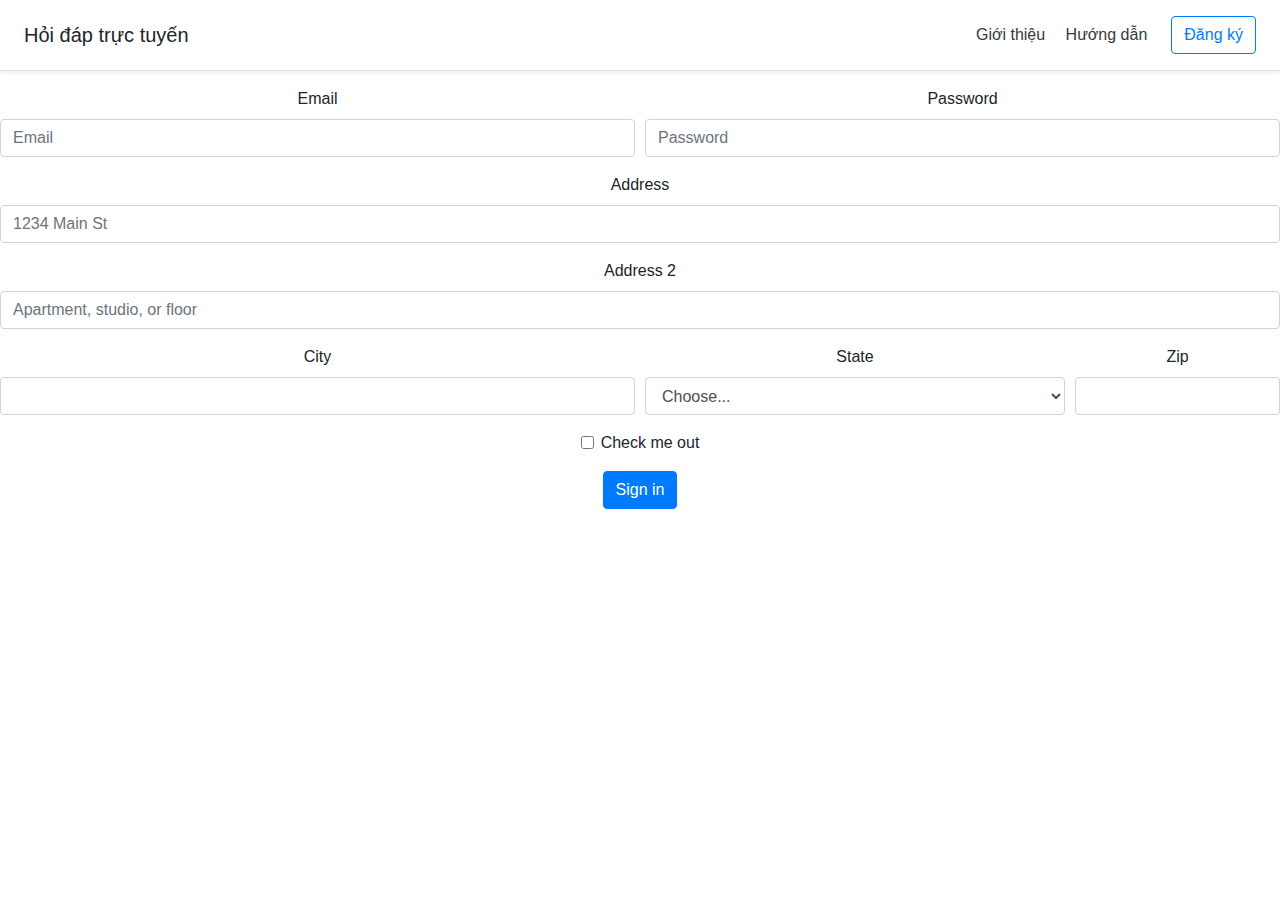
==== DangKy.html @ ba331b5b "First Commit" ====
<!DOCTYPE html>
<html lang="vi">

<head>
	<title> Q&A </title>
	<meta name="description" content="Hỏi đáp trực tuyến" />
	<meta name="keyword" content="q&a,hoi dap" />
	<meta charset="utf-8" />
	<meta name="viewport" content="width=device-width, initial-scale=1, maximum-scale=1, user-scalable=no">
	<link rel="stylesheet" href="normalize.css" />
	<link rel="stylesheet" href="css/bootstrap.min.css" />
	<link rel="stylesheet" href="css/bootstrap-theme.min.css" />
	<link rel="stylesheet" href="score.css" />
	
	<style>
		
    </style>
</head>


<body class="text-center">
	<div class="d-flex flex-column flex-md-row align-items-center p-3 px-md-4 mb-3 bg-white border-bottom shadow-sm">
		<h5 class="my-0 mr-md-auto font-weight-normal">Hỏi đáp trực tuyến</h5>
		<nav class="my-2 my-md-0 mr-md-3">
			<a class="p-2 text-dark" href="#">Giới thiệu</a>
			<a class="p-2 text-dark" href="#">Hướng dẫn</a>
			
		</nav>
	<a class="btn btn-outline-primary" href="#">Đăng ký</a>
	</div>
	
	
    <form>
		  <div class="form-row">
			<div class="form-group col-md-6">
			  <label for="inputEmail4">Email</label>
			  <input type="email" class="form-control" id="inputEmail4" placeholder="Email">
			</div>
			<div class="form-group col-md-6">
			  <label for="inputPassword4">Password</label>
			  <input type="password" class="form-control" id="inputPassword4" placeholder="Password">
			</div>
		  </div>
		  <div class="form-group">
			<label for="inputAddress">Address</label>
			<input type="text" class="form-control" id="inputAddress" placeholder="1234 Main St">
		  </div>
		  <div class="form-group">
			<label for="inputAddress2">Address 2</label>
			<input type="text" class="form-control" id="inputAddress2" placeholder="Apartment, studio, or floor">
		  </div>
		  <div class="form-row">
			<div class="form-group col-md-6">
			  <label for="inputCity">City</label>
			  <input type="text" class="form-control" id="inputCity">
			</div>
			<div class="form-group col-md-4">
			  <label for="inputState">State</label>
			  <select id="inputState" class="form-control">
				<option selected>Choose...</option>
				<option>...</option>
			  </select>
			</div>
			<div class="form-group col-md-2">
			  <label for="inputZip">Zip</label>
			  <input type="text" class="form-control" id="inputZip">
			</div>
		  </div>
		  <div class="form-group">
			<div class="form-check">
			  <input class="form-check-input" type="checkbox" id="gridCheck">
			  <label class="form-check-label" for="gridCheck">
				Check me out
			  </label>
			</div>
		  </div>
		  <button type="submit" class="btn btn-primary">Sign in</button>
	</form>
	<script src="js/jquery-3.3.1.min.js"></script>
	<script src="js/bootstrap.min.js"></script>
</body>

</html>
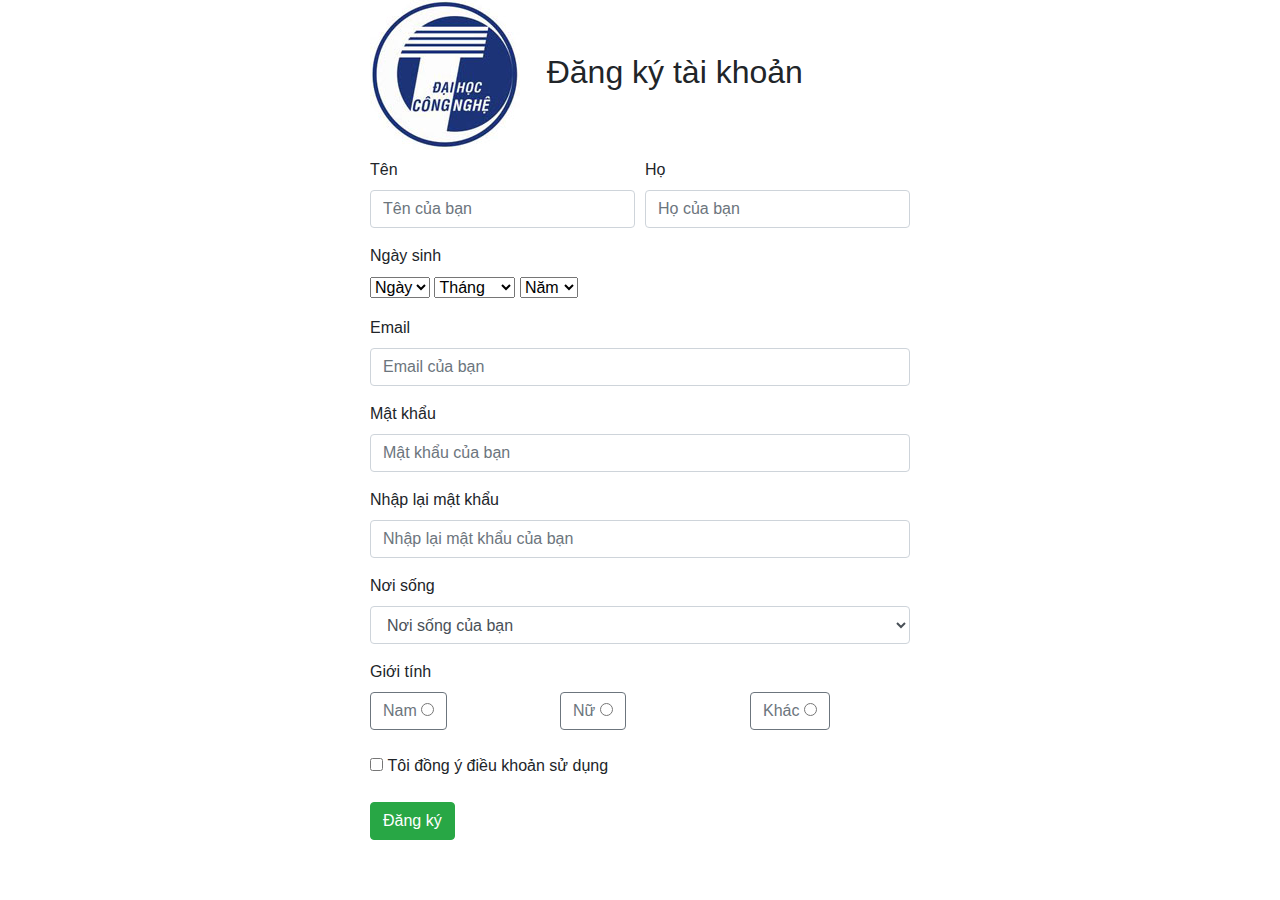
==== commit 229519f3: "tạo cauhoi.html" ====
--- a/DangKy.html
+++ b/DangKy.html
@@ -1,83 +1,128 @@
 <!DOCTYPE html>
-<html lang="vi">
+<html>
 
 <head>
-	<title> Q&A </title>
-	<meta name="description" content="Hỏi đáp trực tuyến" />
-	<meta name="keyword" content="q&a,hoi dap" />
-	<meta charset="utf-8" />
-	<meta name="viewport" content="width=device-width, initial-scale=1, maximum-scale=1, user-scalable=no">
-	<link rel="stylesheet" href="normalize.css" />
-	<link rel="stylesheet" href="css/bootstrap.min.css" />
-	<link rel="stylesheet" href="css/bootstrap-theme.min.css" />
-	<link rel="stylesheet" href="score.css" />
-	
-	<style>
-		
-    </style>
+	<title></title>
+	<meta charset="utf-8">
+	<meta name="viewport" content="width=device-width, initial-scale=1.0">
+	<link rel="stylesheet" type="text/css" href="style.css">
+	<link rel="stylesheet" type="text/css" href="css/bootstrap.min.css">
+
 </head>
 
+<body style="background-image: url();background-size:cover;background-position: center;">
+	<div class="container">
+		<div class="row">
+			<div class="col-sm-3"></div>
+			<div class="col-sm-6">
+				<form>
+					<h2><img src="dhcn.jpg">&nbsp&nbsp&nbspĐăng ký tài khoản</h2>
+					<div class="form-group">
+						<div class="form-row">
+							<div class="col">
+								<label>Tên</label>
+								<input type="text" class="form-control" placeholder="Tên của bạn" required name="">
+							</div>
+							<div class="col">
+								<label>Họ</label>
+								<input type="text" class="form-control" placeholder="Họ của bạn" required name="">
+							</div>
+						</div>
+					</div>
+					<div class="form-group">
+						<label>Ngày sinh</label><br>
+						<select>
+							<option selected>Ngày</option>
+							<option value="1">1</option>
+							<option value="2">2</option>
+							<option value="3">3</option>
+							<option value="4">4</option>
+							<option value="5">5</option>
+							<option value="6">6</option>
+							<option value="7">7</option>
+							<option value="8">8</option>
+							<option value="9">9</option>
+							<option value="10">10</option>
+							<option value="11">11</option>
+							<option value="12">12</option>
+						</select>
+						<select>
+							<option selected>Tháng</option>
+							<option value="1">Tháng 1</option>
+							<option value="2">Tháng 2</option>
+							<option value="3">Tháng 3</option>
+							<option value="4">Tháng 4</option>
+						</select>
+						<select>
+							<option selected>Năm</option>
+							<option value="1">1999</option>
+							<option value="2">2000</option>
+							<option value="3">2001</option>
+							<option value="4">2002</option>
+							<option value="5">2003</option>
+							<option value="6">2004</option>
+						</select>
+					</div>
+					<div class="form-group">
+						<label>Email</label>
+						<input type="email" class="form-control" placeholder="Email của bạn" required name="">
+					</div>
+					<div class="form-group">
+						<label>Mật khẩu</label>
+						<input type="password" class="form-control" placeholder="Mật khẩu của bạn" required name="">
+					</div>
+					<div class="form-group">
+						<label>Nhập lại mật khẩu</label>
+						<input type="password" class="form-control" placeholder="Nhập lại mật khẩu của bạn" required
+							name="">
+					</div>
+					<div class="form-group">
+						<label>Nơi sống</label>
+						<select class="form-control">
+							<option selected>Nơi sống của bạn</option>
+							<option>TPHCM</option>
+							<option>Hà Nội</option>
+							<option>Đà Nẵng</option>
+							<option>Khác</option>
+						</select>
+					</div>
+					<div class="form-group">
+						<label>Giới tính</label>
+						<div class="row" data-toggle="buttons">
+							<div class="col">
+								<label class="btn btn-outline-secondary">Nam
+									<input type="radio" name="gioi-tinh" value="Nam">
+								</label>
+							</div>
+							<div class="col">
+								<label class="btn btn-outline-secondary">Nữ
+									<input type="radio" name="gioi-tinh" value="Nữ">
+								</label>
+							</div>
+							<div class="col">
+								<label class="btn btn-outline-secondary">Khác
+									<input type="radio" name="gioi-tinh" value="Khác">
+								</label>
+							</div>
+						</div>
+					</div>
+					<div class="form-group">
+						<input type="checkbox" required name="">
+						<label>Tôi đồng ý điều khoản sử dụng</label>
+					</div>
+					<div class="form-group">
+						<button class="btn btn-success" type="submit">Đăng ký</button>
+					</div>
+				</form>
+			</div>
+			<div class="col-sm-3"></div>
+		</div>
+	</div>
 
-<body class="text-center">
-	<div class="d-flex flex-column flex-md-row align-items-center p-3 px-md-4 mb-3 bg-white border-bottom shadow-sm">
-		<h5 class="my-0 mr-md-auto font-weight-normal">Hỏi đáp trực tuyến</h5>
-		<nav class="my-2 my-md-0 mr-md-3">
-			<a class="p-2 text-dark" href="#">Giới thiệu</a>
-			<a class="p-2 text-dark" href="#">Hướng dẫn</a>
-			
-		</nav>
-	<a class="btn btn-outline-primary" href="#">Đăng ký</a>
-	</div>
-	
-	
-    <form>
-		  <div class="form-row">
-			<div class="form-group col-md-6">
-			  <label for="inputEmail4">Email</label>
-			  <input type="email" class="form-control" id="inputEmail4" placeholder="Email">
-			</div>
-			<div class="form-group col-md-6">
-			  <label for="inputPassword4">Password</label>
-			  <input type="password" class="form-control" id="inputPassword4" placeholder="Password">
-			</div>
-		  </div>
-		  <div class="form-group">
-			<label for="inputAddress">Address</label>
-			<input type="text" class="form-control" id="inputAddress" placeholder="1234 Main St">
-		  </div>
-		  <div class="form-group">
-			<label for="inputAddress2">Address 2</label>
-			<input type="text" class="form-control" id="inputAddress2" placeholder="Apartment, studio, or floor">
-		  </div>
-		  <div class="form-row">
-			<div class="form-group col-md-6">
-			  <label for="inputCity">City</label>
-			  <input type="text" class="form-control" id="inputCity">
-			</div>
-			<div class="form-group col-md-4">
-			  <label for="inputState">State</label>
-			  <select id="inputState" class="form-control">
-				<option selected>Choose...</option>
-				<option>...</option>
-			  </select>
-			</div>
-			<div class="form-group col-md-2">
-			  <label for="inputZip">Zip</label>
-			  <input type="text" class="form-control" id="inputZip">
-			</div>
-		  </div>
-		  <div class="form-group">
-			<div class="form-check">
-			  <input class="form-check-input" type="checkbox" id="gridCheck">
-			  <label class="form-check-label" for="gridCheck">
-				Check me out
-			  </label>
-			</div>
-		  </div>
-		  <button type="submit" class="btn btn-primary">Sign in</button>
-	</form>
-	<script src="js/jquery-3.3.1.min.js"></script>
-	<script src="js/bootstrap.min.js"></script>
+	<!-- Load jquery trước khi load bootstrap js -->
+	<script src="jquery-3.3.1.min.js"></script>
+	<script src="bootstrap/js/bootstrap.min.js"></script>
+
 </body>
 
 </html>--- a/style.css
+++ b/style.css
@@ -0,0 +1,5 @@
+*{
+	margin: 0;
+	padding: 0;
+}
+
